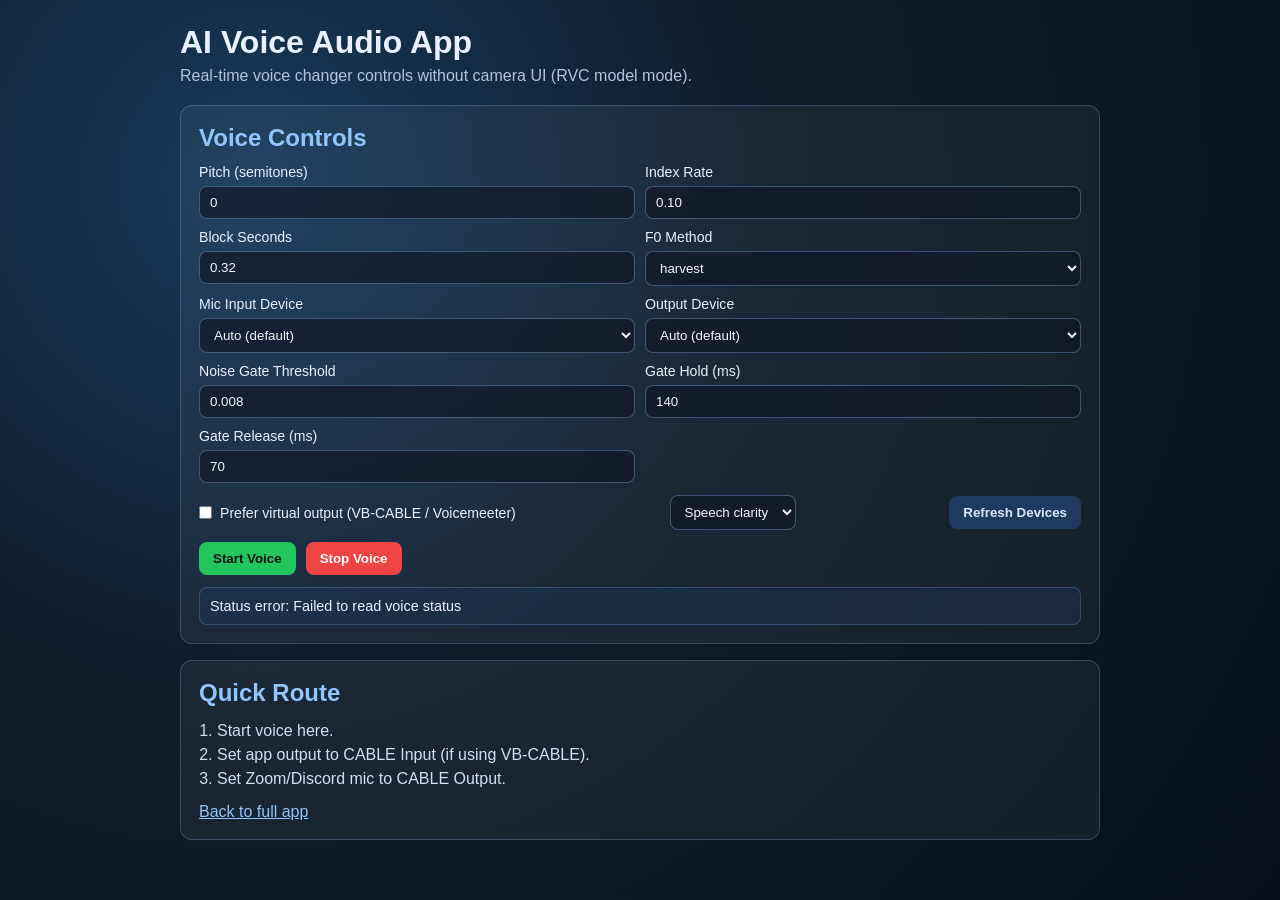
==== static/audio.html @ 29681999 "Add sidecar voice pipeline and audio UI changes" ====
<!DOCTYPE html>
<html lang="en">
<head>
    <meta charset="UTF-8" />
    <meta name="viewport" content="width=device-width, initial-scale=1.0" />
    <title>AI Voice Audio App</title>
    <link rel="stylesheet" href="audio.css" />
</head>
<body>
    <div class="shell">
        <header class="hero">
            <h1>AI Voice Audio App</h1>
            <p>Real-time voice changer controls without camera UI (RVC model mode).</p>
        </header>

        <main class="panel">
            <section class="card">
                <h2>Voice Controls</h2>
                <div class="grid">
                    <label>
                        Pitch (semitones)
                        <input id="voicePitch" type="number" value="0" min="-24" max="24" step="1" />
                    </label>
                    <label>
                        Index Rate
                        <input id="voiceIndexRate" type="number" value="0.10" min="0" max="1" step="0.05" />
                    </label>
                    <label>
                        Block Seconds
                        <input id="voiceBlockSeconds" type="number" value="0.32" min="0.08" max="1.2" step="0.01" />
                    </label>
                    <label>
                        F0 Method
                        <select id="voiceF0Method">
                            <option value="harvest" selected>harvest</option>
                            <option value="rmvpe">rmvpe</option>
                            <option value="pm">pm</option>
                        </select>
                    </label>
                    <label>
                        Mic Input Device
                        <select id="voiceInputDevice">
                            <option value="auto">Auto (default)</option>
                        </select>
                    </label>
                    <label>
                        Output Device
                        <select id="voiceOutputDevice">
                            <option value="auto">Auto (default)</option>
                        </select>
                    </label>
                    <label>
                        Noise Gate Threshold
                        <input id="voiceGateThreshold" type="number" value="0.008" min="0.002" max="0.08" step="0.001" />
                    </label>
                    <label>
                        Gate Hold (ms)
                        <input id="voiceGateHoldMs" type="number" value="140" min="0" max="500" step="10" />
                    </label>
                    <label>
                        Gate Release (ms)
                        <input id="voiceGateReleaseMs" type="number" value="70" min="10" max="500" step="10" />
                    </label>
                </div>

                <div class="options-row">
                    <label class="checkbox">
                        <input id="voiceUseVirtualOutput" type="checkbox" />
                        Prefer virtual output (VB-CABLE / Voicemeeter)
                    </label>
                    <select id="voicePreset" aria-label="Voice preset">
                        <option value="speech" selected>Speech clarity</option>
                        <option value="balanced">Balanced</option>
                        <option value="character">Character</option>
                    </select>
                    <button id="voiceRefreshDevicesBtn" class="btn btn-muted">Refresh Devices</button>
                </div>

                <div class="actions">
                    <button id="voiceStartBtn" class="btn btn-primary">Start Voice</button>
                    <button id="voiceStopBtn" class="btn btn-danger">Stop Voice</button>
                </div>

                <div id="voiceStatus" class="status"></div>
            </section>

            <section class="card">
                <h2>Quick Route</h2>
                <ol>
                    <li>Start voice here.</li>
                    <li>Set app output to CABLE Input (if using VB-CABLE).</li>
                    <li>Set Zoom/Discord mic to CABLE Output.</li>
                </ol>
                <a class="link" href="/">Back to full app</a>
            </section>
        </main>
    </div>

    <script src="audio.js"></script>
</body>
</html>
---- static/audio.css ----
* {
    box-sizing: border-box;
    margin: 0;
    padding: 0;
}

body {
    font-family: "Segoe UI", Tahoma, sans-serif;
    background: radial-gradient(circle at 20% 20%, #17395b 0%, #0d1b2a 42%, #071018 100%);
    color: #e9f0ff;
    min-height: 100vh;
    padding: 24px;
}

.shell {
    max-width: 920px;
    margin: 0 auto;
}

.hero {
    margin-bottom: 20px;
}

.hero h1 {
    font-size: 2rem;
    margin-bottom: 6px;
}

.hero p {
    color: #b4c2dd;
}

.panel {
    display: grid;
    gap: 16px;
}

.card {
    background: rgba(255, 255, 255, 0.05);
    border: 1px solid rgba(147, 197, 253, 0.25);
    border-radius: 12px;
    padding: 18px;
}

.card h2 {
    color: #93c5fd;
    margin-bottom: 12px;
}

.grid {
    display: grid;
    grid-template-columns: 1fr 1fr;
    gap: 10px;
}

label {
    font-size: 0.88rem;
    display: flex;
    flex-direction: column;
    gap: 6px;
}

input,
select {
    background: rgba(17, 24, 39, 0.7);
    color: #f3f7ff;
    border: 1px solid rgba(147, 197, 253, 0.35);
    border-radius: 8px;
    padding: 8px 10px;
}

.options-row {
    margin-top: 12px;
    display: flex;
    justify-content: space-between;
    align-items: center;
    gap: 10px;
}

.checkbox {
    flex-direction: row;
    align-items: center;
    gap: 8px;
}

.actions {
    margin-top: 12px;
    display: flex;
    gap: 10px;
}

.btn {
    border: none;
    border-radius: 8px;
    padding: 9px 14px;
    cursor: pointer;
    font-weight: 600;
}

.btn-primary {
    background: #22c55e;
    color: #03120a;
}

.btn-danger {
    background: #ef4444;
    color: #fff;
}

.btn-muted {
    background: #1e3a5f;
    color: #dbe8ff;
}

.status {
    margin-top: 12px;
    min-height: 38px;
    border-radius: 8px;
    padding: 10px;
    background: rgba(30, 58, 95, 0.35);
    border: 1px solid rgba(147, 197, 253, 0.22);
    font-size: 0.9rem;
}

ol {
    margin-left: 18px;
    color: #d0def8;
    line-height: 1.5;
}

.link {
    margin-top: 12px;
    display: inline-block;
    color: #93c5fd;
}

@media (max-width: 720px) {
    .grid {
        grid-template-columns: 1fr;
    }

    .options-row,
    .actions {
        flex-direction: column;
        align-items: stretch;
    }
}
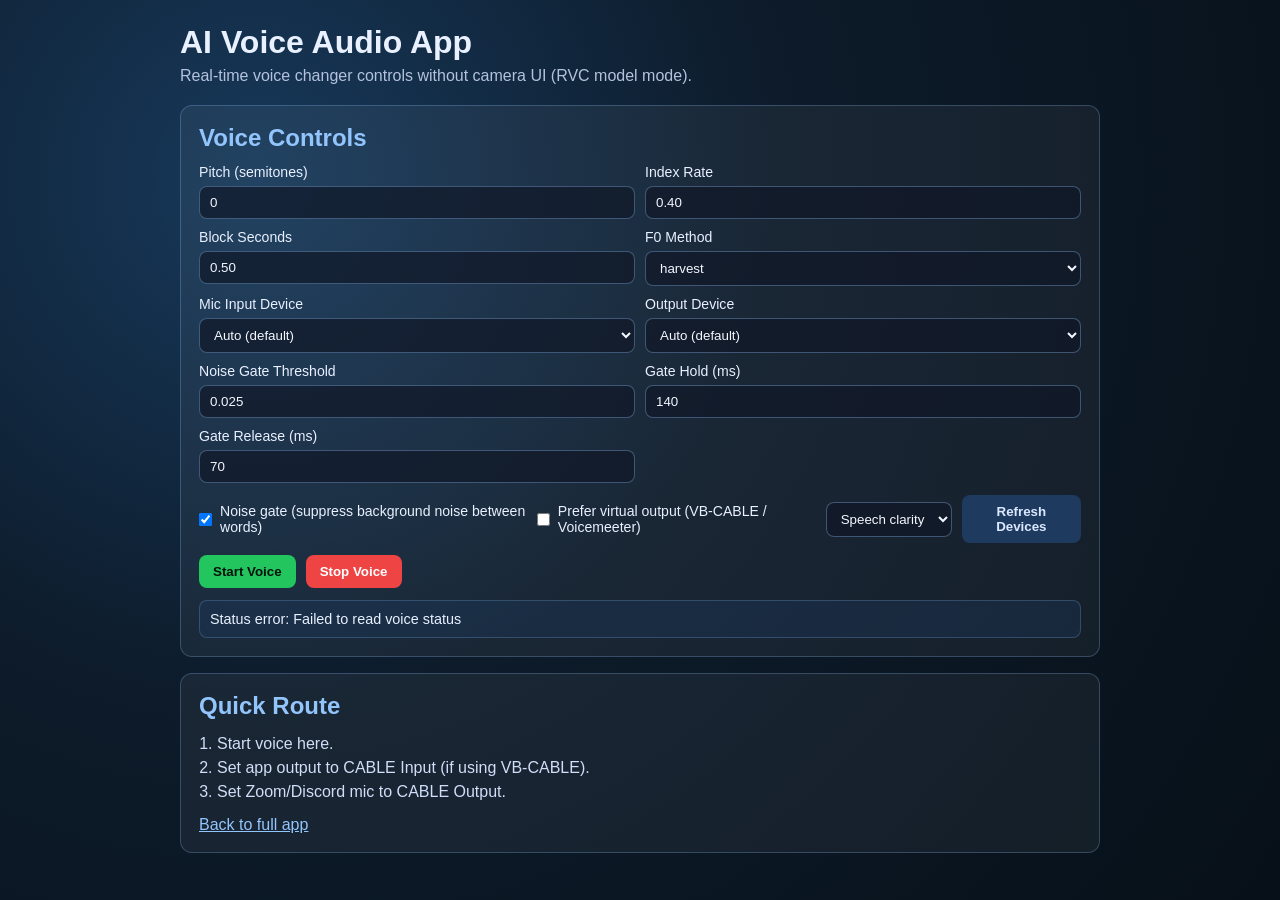
==== commit 1b14f2fa: "Fix voice changer: output callback stutter, dry mix, noise gate, and RVC parameter defaults" ====
--- a/static/audio.html
+++ b/static/audio.html
@@ -23,11 +23,11 @@
                     </label>
                     <label>
                         Index Rate
-                        <input id="voiceIndexRate" type="number" value="0.10" min="0" max="1" step="0.05" />
+                        <input id="voiceIndexRate" type="number" value="0.40" min="0" max="1" step="0.05" />
                     </label>
                     <label>
                         Block Seconds
-                        <input id="voiceBlockSeconds" type="number" value="0.32" min="0.08" max="1.2" step="0.01" />
+                        <input id="voiceBlockSeconds" type="number" value="0.50" min="0.08" max="1.2" step="0.01" />
                     </label>
                     <label>
                         F0 Method
@@ -51,7 +51,7 @@
                     </label>
                     <label>
                         Noise Gate Threshold
-                        <input id="voiceGateThreshold" type="number" value="0.008" min="0.002" max="0.08" step="0.001" />
+                        <input id="voiceGateThreshold" type="number" value="0.025" min="0.002" max="0.15" step="0.001" />
                     </label>
                     <label>
                         Gate Hold (ms)
@@ -64,6 +64,10 @@
                 </div>
 
                 <div class="options-row">
+                    <label class="checkbox">
+                        <input id="voiceNoiseGateEnabled" type="checkbox" checked />
+                        Noise gate (suppress background noise between words)
+                    </label>
                     <label class="checkbox">
                         <input id="voiceUseVirtualOutput" type="checkbox" />
                         Prefer virtual output (VB-CABLE / Voicemeeter)
